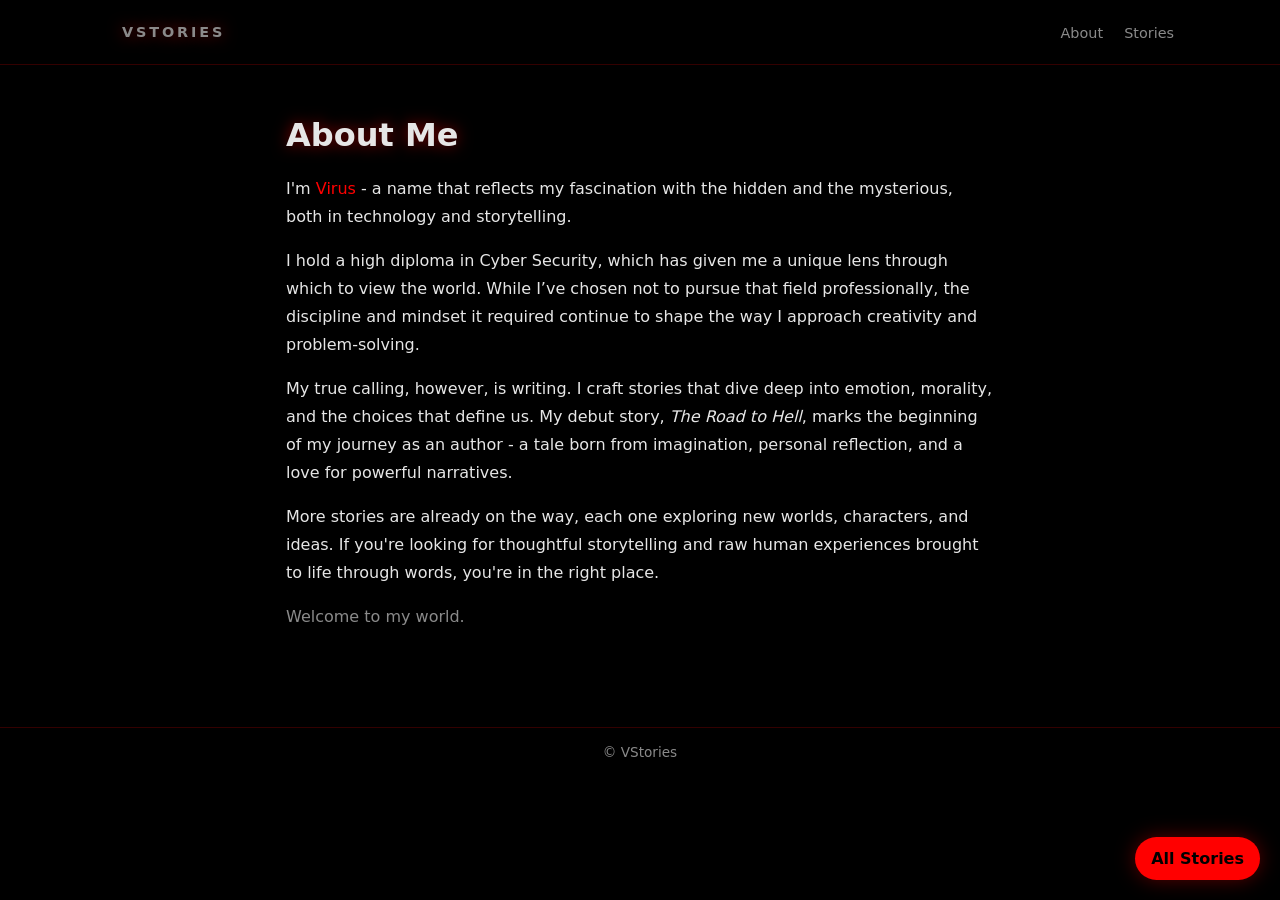
==== about.html @ a9a13e1d "Initial_site" ====
<!doctype html>
<html lang="en">
<head>
<meta charset="utf-8">
<meta name="viewport" content="width=device-width, initial-scale=1">
<meta http-equiv="Content-Security-Policy" content="default-src 'self'; script-src 'self'; style-src 'self' 'unsafe-inline'; img-src 'self' data:; font-src 'self' data:; connect-src 'self'; base-uri 'self'; form-action 'self'">
<title>About - VStories</title>
<link rel="icon" href="data:,">
<link rel="stylesheet" href="assets/css/styles.css">
</head>
<body>
<header class="header">
  <div class="container nav">
    <a class="brand" href="index.html">VSTORIES</a>
    <nav>
      <a href="about.html">About</a>
      <a href="stories.html">Stories</a>
    </nav>
  </div>
 </header>
<main class="section">
  <div class="container" style="max-width:740px">
    <h1 class="title" style="font-size:2rem">About Me</h1>
    <div class="prose">
      <p>I&apos;m <span style="color:var(--primary)">Virus</span> - a name that reflects my fascination with the hidden and the mysterious, both in technology and storytelling.</p>
      <p>I hold a high diploma in Cyber Security, which has given me a unique lens through which to view the world. While I’ve chosen not to pursue that field professionally, the discipline and mindset it required continue to shape the way I approach creativity and problem-solving.</p>
      <p>My true calling, however, is writing. I craft stories that dive deep into emotion, morality, and the choices that define us. My debut story, <em>The Road to Hell</em>, marks the beginning of my journey as an author - a tale born from imagination, personal reflection, and a love for powerful narratives.</p>
      <p>More stories are already on the way, each one exploring new worlds, characters, and ideas. If you&apos;re looking for thoughtful storytelling and raw human experiences brought to life through words, you&apos;re in the right place.</p>
      <p class="muted">Welcome to my world.</p>
    </div>
  </div>
 </main>
<footer class="footer">
  <div class="container">© <span id="year"></span> VStories</div>
</footer>
<script>document.getElementById('year').textContent=new Date().getFullYear()</script>
<script src="assets/js/data.js"></script>
<script src="assets/js/main.js"></script>
</body>
</html>
---- assets/css/styles.css ----
:root{--bg:#000;--primary:#FF0000;--text:#E6E6E6;--muted:#8A8A8A;--glass:rgba(255,0,0,.08)}
*{box-sizing:border-box}
html,body{height:100%}
body{margin:0;background:var(--bg);color:var(--text);font-family:ui-sans-serif,system-ui,Segoe UI,Roboto,Helvetica,Arial,Apple Color Emoji,Segoe UI Emoji}
a{color:inherit;text-decoration:none}
.container{max-width:1100px;margin:0 auto;padding:0 1rem}
.header{position:sticky;top:0;z-index:10;border-bottom:1px solid rgba(127,0,0,.4);background:rgba(0,0,0,.6);backdrop-filter:blur(2px)}
.nav{display:flex;align-items:center;justify-content:space-between;height:64px}
.brand{font-weight:700;letter-spacing:.2em;color:var(--primary);text-shadow:0 0 15px rgba(255,0,0,.5)}
.nav a{font-size:.9rem;color:var(--muted);margin-left:1rem}
.nav a:hover{color:var(--text)}
.footer{border-top:1px solid rgba(127,0,0,.4);text-align:center;color:var(--muted);font-size:.85rem;padding:1rem 0;margin-top:3rem}
.hero{padding:5rem 0 3rem;border-bottom:1px solid rgba(127,0,0,.4)}
.title{font-weight:800;font-size:3rem;line-height:1.1;text-shadow:0 0 15px rgba(255,0,0,.5)}
.subtitle{max-width:650px;color:var(--muted);margin-top:.8rem}
.actions{display:flex;gap:.75rem;margin-top:1.2rem}
.btn{display:inline-block;padding:.7rem 1rem;border-radius:.5rem;font-weight:600;border:1px solid rgba(255,0,0,.5);transition:box-shadow .2s}
.btn:hover{box-shadow:0 0 20px rgba(255,0,0,.35)}
.btn.primary{background:var(--primary);color:#000;border-color:transparent}
.glass{background:linear-gradient(180deg,rgba(255,0,0,.06),rgba(255,0,0,.02));border:1px solid rgba(255,0,0,.15);box-shadow:0 10px 40px rgba(255,0,0,.12);backdrop-filter:blur(6px);border-radius:.7rem}
.grid{display:grid;gap:1rem}
@media(min-width:768px){.grid.cols-2{grid-template-columns:repeat(2,minmax(0,1fr))}}
.card{padding:1.1rem}
.card h3{margin:.1rem 0 .2rem;font-size:1.15rem}
.tags{display:flex;flex-wrap:wrap;gap:.4rem;margin-top:.6rem}
.tag{font-size:.72rem;padding:.2rem .5rem;border-radius:.4rem;border:1px solid rgba(127,0,0,.4);color:var(--muted)}
.meta{font-size:.75rem;color:var(--muted)}
.list-header{display:none}
.input,.select,.textarea{width:100%;background:#000;border:1px solid rgba(127,0,0,.5);color:var(--text);padding:.6rem .7rem;border-radius:.5rem;outline:none}
.input:focus,.select:focus,.textarea:focus{border-color:var(--primary)}
.textarea{min-height:12rem;resize:vertical}
.prose{line-height:1.75}
.muted{color:var(--muted)}
.section{padding:2rem 0}
.fab-stories{position:fixed;right:20px;bottom:20px;background:var(--primary);color:#000;font-weight:700;border-radius:9999px;padding:.75rem 1rem;border:0;box-shadow:0 0 20px rgba(255,0,0,.35);transition:transform .15s ease, box-shadow .2s}
.fab-stories:hover{transform:translateY(-2px);box-shadow:0 0 28px rgba(255,0,0,.5)}
/* Story list buttons */
.story-list{display:grid;gap:.75rem}
.story-btn{display:block;width:100%;text-align:left;padding:1rem;border-radius:.6rem;border:1px solid rgba(127,0,0,.4);background:linear-gradient(180deg,rgba(255,0,0,.06),rgba(255,0,0,.02));box-shadow:0 10px 40px rgba(255,0,0,.12);backdrop-filter:blur(6px);font-weight:700;color:var(--text);transition:box-shadow .2s}
.story-btn:hover{box-shadow:0 0 20px rgba(255,0,0,.35)}
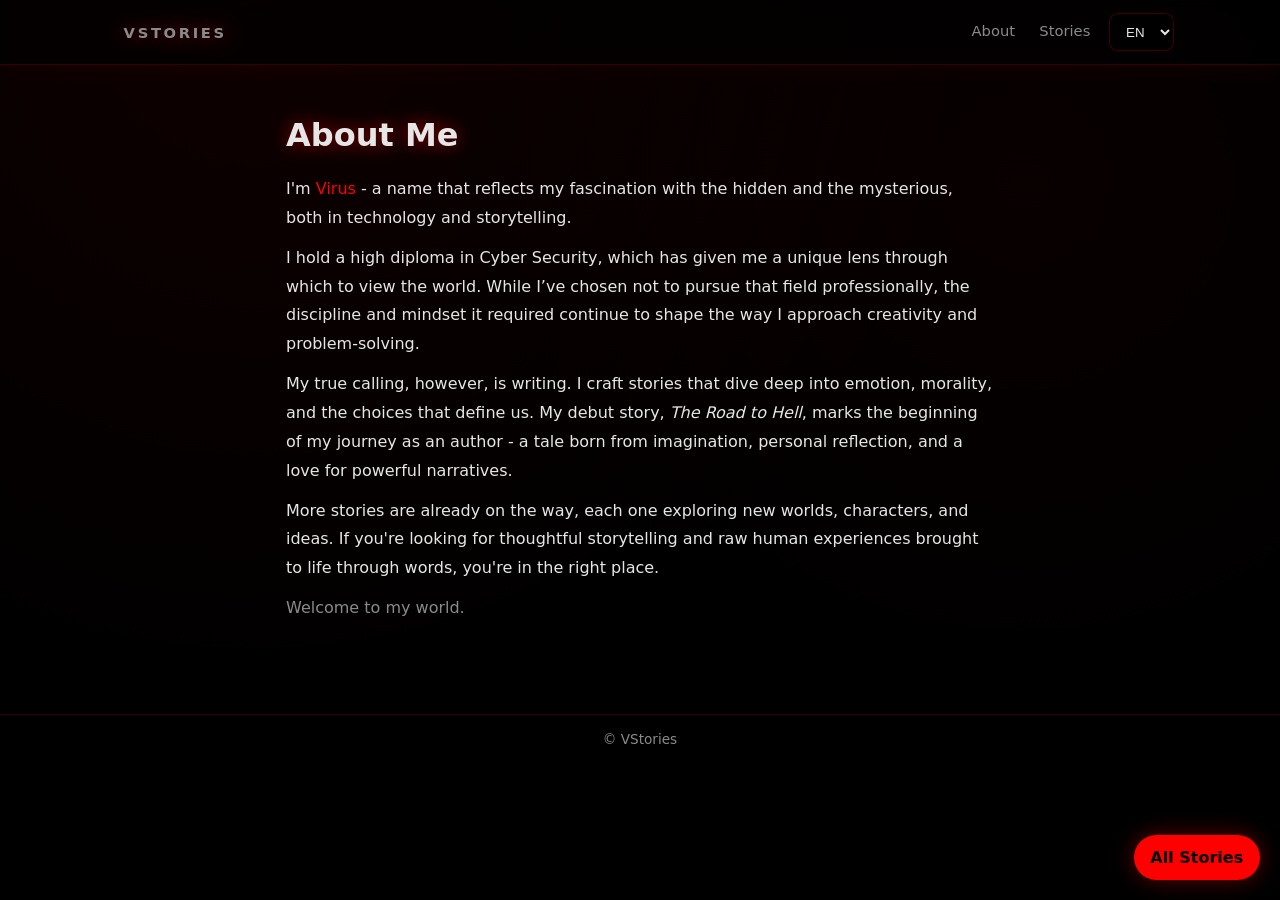
==== commit 5b90e23b: "Add_Arabic_lang_toggle_and_RTL_support" ====
--- a/about.html
+++ b/about.html
@@ -20,13 +20,13 @@
  </header>
 <main class="section">
   <div class="container" style="max-width:740px">
-    <h1 class="title" style="font-size:2rem">About Me</h1>
+    <h1 class="title" id="t-about-title" style="font-size:2rem">About Me</h1>
     <div class="prose">
-      <p>I&apos;m <span style="color:var(--primary)">Virus</span> - a name that reflects my fascination with the hidden and the mysterious, both in technology and storytelling.</p>
-      <p>I hold a high diploma in Cyber Security, which has given me a unique lens through which to view the world. While I’ve chosen not to pursue that field professionally, the discipline and mindset it required continue to shape the way I approach creativity and problem-solving.</p>
-      <p>My true calling, however, is writing. I craft stories that dive deep into emotion, morality, and the choices that define us. My debut story, <em>The Road to Hell</em>, marks the beginning of my journey as an author - a tale born from imagination, personal reflection, and a love for powerful narratives.</p>
-      <p>More stories are already on the way, each one exploring new worlds, characters, and ideas. If you&apos;re looking for thoughtful storytelling and raw human experiences brought to life through words, you&apos;re in the right place.</p>
-      <p class="muted">Welcome to my world.</p>
+      <p id="t-about-p1">I&apos;m <span style="color:var(--primary)">Virus</span> - a name that reflects my fascination with the hidden and the mysterious, both in technology and storytelling.</p>
+      <p id="t-about-p2">I hold a high diploma in Cyber Security, which has given me a unique lens through which to view the world. While I’ve chosen not to pursue that field professionally, the discipline and mindset it required continue to shape the way I approach creativity and problem-solving.</p>
+      <p id="t-about-p3">My true calling, however, is writing. I craft stories that dive deep into emotion, morality, and the choices that define us. My debut story, <em>The Road to Hell</em>, marks the beginning of my journey as an author - a tale born from imagination, personal reflection, and a love for powerful narratives.</p>
+      <p id="t-about-p4">More stories are already on the way, each one exploring new worlds, characters, and ideas. If you&apos;re looking for thoughtful storytelling and raw human experiences brought to life through words, you&apos;re in the right place.</p>
+      <p class="muted" id="t-about-p5">Welcome to my world.</p>
     </div>
   </div>
  </main>
--- a/assets/css/styles.css
+++ b/assets/css/styles.css
@@ -1,40 +1,65 @@
 :root{--bg:#000;--primary:#FF0000;--text:#E6E6E6;--muted:#8A8A8A;--glass:rgba(255,0,0,.08)}
 *{box-sizing:border-box}
 html,body{height:100%}
-body{margin:0;background:var(--bg);color:var(--text);font-family:ui-sans-serif,system-ui,Segoe UI,Roboto,Helvetica,Arial,Apple Color Emoji,Segoe UI Emoji}
+body{margin:0;background:radial-gradient(1200px circle at 20% 0%,rgba(255,0,0,.06),transparent 60%),radial-gradient(900px circle at 80% 20%,rgba(255,0,0,.035),transparent 60%),var(--bg);color:var(--text);font-family:ui-sans-serif,system-ui,Segoe UI,Roboto,Helvetica,Arial,Apple Color Emoji,Segoe UI Emoji;animation:fadeIn .4s ease-out}
 a{color:inherit;text-decoration:none}
 .container{max-width:1100px;margin:0 auto;padding:0 1rem}
-.header{position:sticky;top:0;z-index:10;border-bottom:1px solid rgba(127,0,0,.4);background:rgba(0,0,0,.6);backdrop-filter:blur(2px)}
+.header{position:sticky;top:0;z-index:10;border-bottom:1px solid rgba(127,0,0,.4);background:rgba(0,0,0,.6);backdrop-filter:blur(6px);box-shadow:0 6px 24px rgba(255,0,0,.05)}
 .nav{display:flex;align-items:center;justify-content:space-between;height:64px}
-.brand{font-weight:700;letter-spacing:.2em;color:var(--primary);text-shadow:0 0 15px rgba(255,0,0,.5)}
-.nav a{font-size:.9rem;color:var(--muted);margin-left:1rem}
+.brand{font-weight:800;letter-spacing:.18em;color:var(--primary);text-shadow:0 0 18px rgba(255,0,0,.55)}
+.nav a{position:relative;font-size:.92rem;color:var(--muted);margin-left:1rem;padding:.2rem .1rem}
+.nav a::after{content:"";position:absolute;left:0;bottom:-6px;width:100%;height:2px;background:var(--primary);transform:scaleX(0);transform-origin:left;transition:transform .2s}
 .nav a:hover{color:var(--text)}
+.nav a:hover::after{transform:scaleX(1)}
 .footer{border-top:1px solid rgba(127,0,0,.4);text-align:center;color:var(--muted);font-size:.85rem;padding:1rem 0;margin-top:3rem}
-.hero{padding:5rem 0 3rem;border-bottom:1px solid rgba(127,0,0,.4)}
-.title{font-weight:800;font-size:3rem;line-height:1.1;text-shadow:0 0 15px rgba(255,0,0,.5)}
+.hero{padding:5rem 0 3rem;border-bottom:1px solid rgba(127,0,0,.4);background:linear-gradient(180deg,rgba(255,0,0,.03),transparent 60%)}
+.title{font-weight:800;font-size:3rem;line-height:1.1;text-shadow:0 0 18px rgba(255,0,0,.55)}
 .subtitle{max-width:650px;color:var(--muted);margin-top:.8rem}
 .actions{display:flex;gap:.75rem;margin-top:1.2rem}
-.btn{display:inline-block;padding:.7rem 1rem;border-radius:.5rem;font-weight:600;border:1px solid rgba(255,0,0,.5);transition:box-shadow .2s}
-.btn:hover{box-shadow:0 0 20px rgba(255,0,0,.35)}
+.btn{display:inline-block;padding:.75rem 1.05rem;border-radius:.6rem;font-weight:700;border:1px solid rgba(255,0,0,.5);transition:box-shadow .2s,transform .12s}
+.btn:hover{box-shadow:0 0 22px rgba(255,0,0,.38)}
+.btn:active{transform:translateY(1px)}
 .btn.primary{background:var(--primary);color:#000;border-color:transparent}
-.glass{background:linear-gradient(180deg,rgba(255,0,0,.06),rgba(255,0,0,.02));border:1px solid rgba(255,0,0,.15);box-shadow:0 10px 40px rgba(255,0,0,.12);backdrop-filter:blur(6px);border-radius:.7rem}
+.glass{background:linear-gradient(180deg,rgba(255,0,0,.07),rgba(255,0,0,.02));border:1px solid rgba(255,0,0,.16);box-shadow:0 10px 44px rgba(255,0,0,.14);backdrop-filter:blur(8px);border-radius:.8rem}
 .grid{display:grid;gap:1rem}
 @media(min-width:768px){.grid.cols-2{grid-template-columns:repeat(2,minmax(0,1fr))}}
-.card{padding:1.1rem}
-.card h3{margin:.1rem 0 .2rem;font-size:1.15rem}
+.card{padding:1.15rem;transition:transform .12s,box-shadow .2s}
+.card:hover{transform:translateY(-2px);box-shadow:0 14px 46px rgba(255,0,0,.18)}
+.card h3{margin:.1rem 0 .3rem;font-size:1.18rem}
 .tags{display:flex;flex-wrap:wrap;gap:.4rem;margin-top:.6rem}
 .tag{font-size:.72rem;padding:.2rem .5rem;border-radius:.4rem;border:1px solid rgba(127,0,0,.4);color:var(--muted)}
 .meta{font-size:.75rem;color:var(--muted)}
 .list-header{display:none}
-.input,.select,.textarea{width:100%;background:#000;border:1px solid rgba(127,0,0,.5);color:var(--text);padding:.6rem .7rem;border-radius:.5rem;outline:none}
+.input,.select,.textarea{width:100%;background:#000;border:1px solid rgba(127,0,0,.5);color:var(--text);padding:.6rem .75rem;border-radius:.55rem;outline:none;transition:border-color .15s,box-shadow .15s}
 .input:focus,.select:focus,.textarea:focus{border-color:var(--primary)}
 .textarea{min-height:12rem;resize:vertical}
-.prose{line-height:1.75}
+.prose{line-height:1.8}
+.prose h1{font-size:2rem;line-height:1.2;margin:1.2rem 0 .6rem}
+.prose h2{font-size:1.5rem;line-height:1.3;margin:1rem 0 .5rem}
+.prose h3{font-size:1.2rem;line-height:1.35;margin:.9rem 0 .4rem}
+.prose p{margin:.7rem 0}
+.prose{max-width:75ch;margin-inline:auto}
+.prose:lang(ar), body[dir=rtl] .prose{direction:rtl;text-align:right}
 .muted{color:var(--muted)}
 .section{padding:2rem 0}
-.fab-stories{position:fixed;right:20px;bottom:20px;background:var(--primary);color:#000;font-weight:700;border-radius:9999px;padding:.75rem 1rem;border:0;box-shadow:0 0 20px rgba(255,0,0,.35);transition:transform .15s ease, box-shadow .2s}
+.fab-stories{position:fixed;right:20px;bottom:20px;background:var(--primary);color:#000;font-weight:800;border-radius:9999px;padding:.8rem 1.05rem;border:0;box-shadow:0 0 22px rgba(255,0,0,.38);transition:transform .15s ease, box-shadow .2s}
 .fab-stories:hover{transform:translateY(-2px);box-shadow:0 0 28px rgba(255,0,0,.5)}
-/* Story list buttons */
 .story-list{display:grid;gap:.75rem}
-.story-btn{display:block;width:100%;text-align:left;padding:1rem;border-radius:.6rem;border:1px solid rgba(127,0,0,.4);background:linear-gradient(180deg,rgba(255,0,0,.06),rgba(255,0,0,.02));box-shadow:0 10px 40px rgba(255,0,0,.12);backdrop-filter:blur(6px);font-weight:700;color:var(--text);transition:box-shadow .2s}
-.story-btn:hover{box-shadow:0 0 20px rgba(255,0,0,.35)}
+.story-btn{display:flex;align-items:center;gap:.6rem;width:100%;text-align:left;padding:1rem 1.1rem;border-radius:.7rem;border:1px solid rgba(127,0,0,.4);background:linear-gradient(180deg,rgba(255,0,0,.06),rgba(255,0,0,.02));box-shadow:0 10px 44px rgba(255,0,0,.14);backdrop-filter:blur(8px);font-weight:800;color:var(--text);transition:box-shadow .2s,transform .12s}
+.story-btn::after{content:"›";margin-left:auto;color:var(--muted);transition:transform .12s,color .2s}
+.story-btn:hover{box-shadow:0 0 22px rgba(255,0,0,.38);transform:translateY(-1px)}
+.story-btn:hover::after{transform:translateX(2px);color:var(--text)}
+body[dir=rtl] .story-btn{text-align:right}
+body[dir=rtl] .story-btn::after{content:"‹";margin-right:auto;margin-left:0}
+
+::selection{background:rgba(255,0,0,.35);color:#000}
+:focus-visible{outline:2px solid var(--primary);outline-offset:2px}
+
+@media(min-width:768px){
+  .title{font-size:3.4rem}
+}
+
+@keyframes fadeIn{from{opacity:0;transform:translateY(4px)}to{opacity:1;transform:none}}
+
+.progress{position:fixed;top:0;left:0;height:3px;width:100%;background:rgba(255,0,0,.08);z-index:9999}
+.progress-inner{height:100%;width:0;background:linear-gradient(90deg,#ff0000,#ff4d4d);box-shadow:0 0 12px rgba(255,0,0,.6);transition:width .12s ease-out}
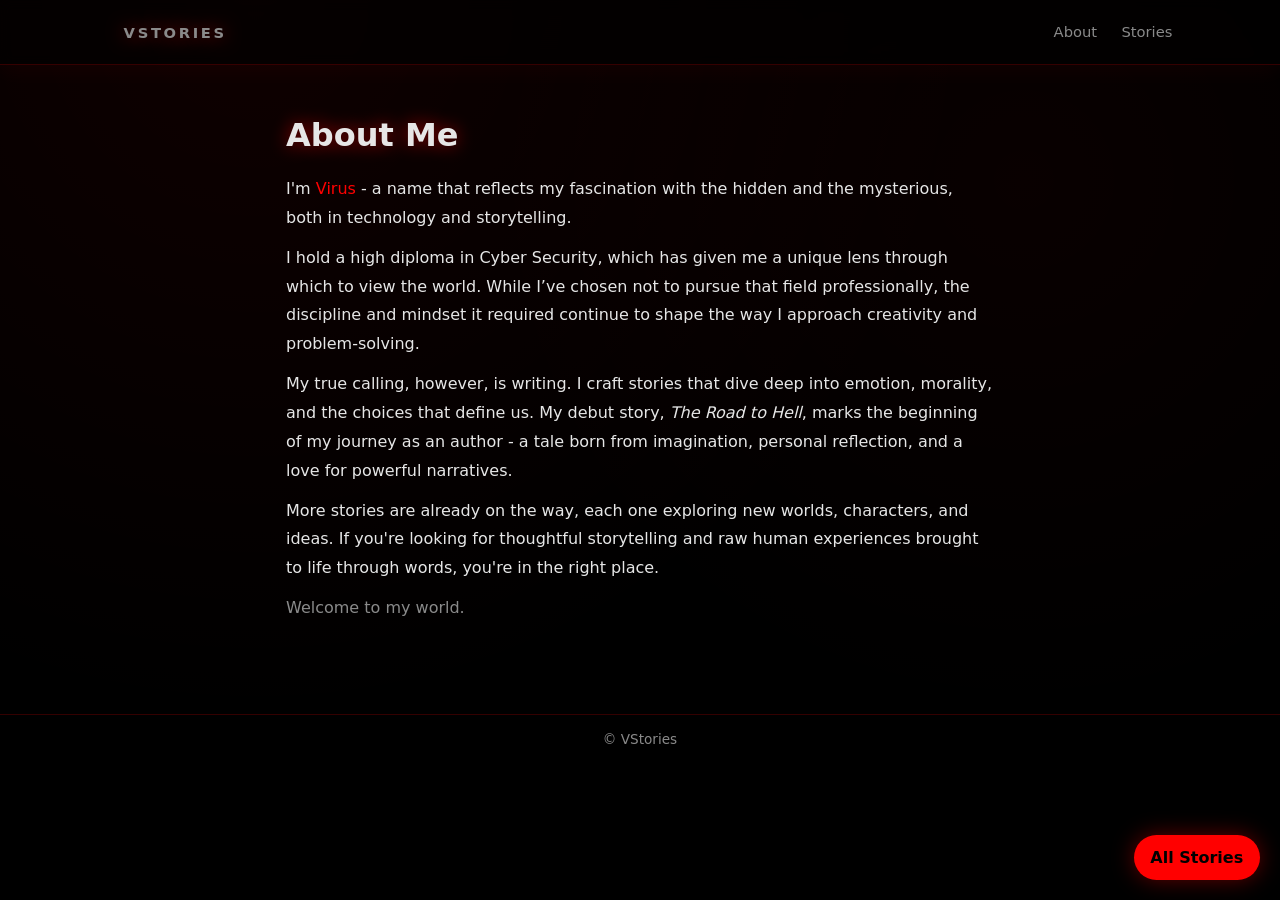
==== commit f1e20019: "Remove_translation_toggle_and_i18n_logic" ====
--- a/assets/css/styles.css
+++ b/assets/css/styles.css
@@ -39,7 +39,6 @@
 .prose h3{font-size:1.2rem;line-height:1.35;margin:.9rem 0 .4rem}
 .prose p{margin:.7rem 0}
 .prose{max-width:75ch;margin-inline:auto}
-.prose:lang(ar), body[dir=rtl] .prose{direction:rtl;text-align:right}
 .muted{color:var(--muted)}
 .section{padding:2rem 0}
 .fab-stories{position:fixed;right:20px;bottom:20px;background:var(--primary);color:#000;font-weight:800;border-radius:9999px;padding:.8rem 1.05rem;border:0;box-shadow:0 0 22px rgba(255,0,0,.38);transition:transform .15s ease, box-shadow .2s}
@@ -49,8 +48,6 @@
 .story-btn::after{content:"›";margin-left:auto;color:var(--muted);transition:transform .12s,color .2s}
 .story-btn:hover{box-shadow:0 0 22px rgba(255,0,0,.38);transform:translateY(-1px)}
 .story-btn:hover::after{transform:translateX(2px);color:var(--text)}
-body[dir=rtl] .story-btn{text-align:right}
-body[dir=rtl] .story-btn::after{content:"‹";margin-right:auto;margin-left:0}
 
 ::selection{background:rgba(255,0,0,.35);color:#000}
 :focus-visible{outline:2px solid var(--primary);outline-offset:2px}
